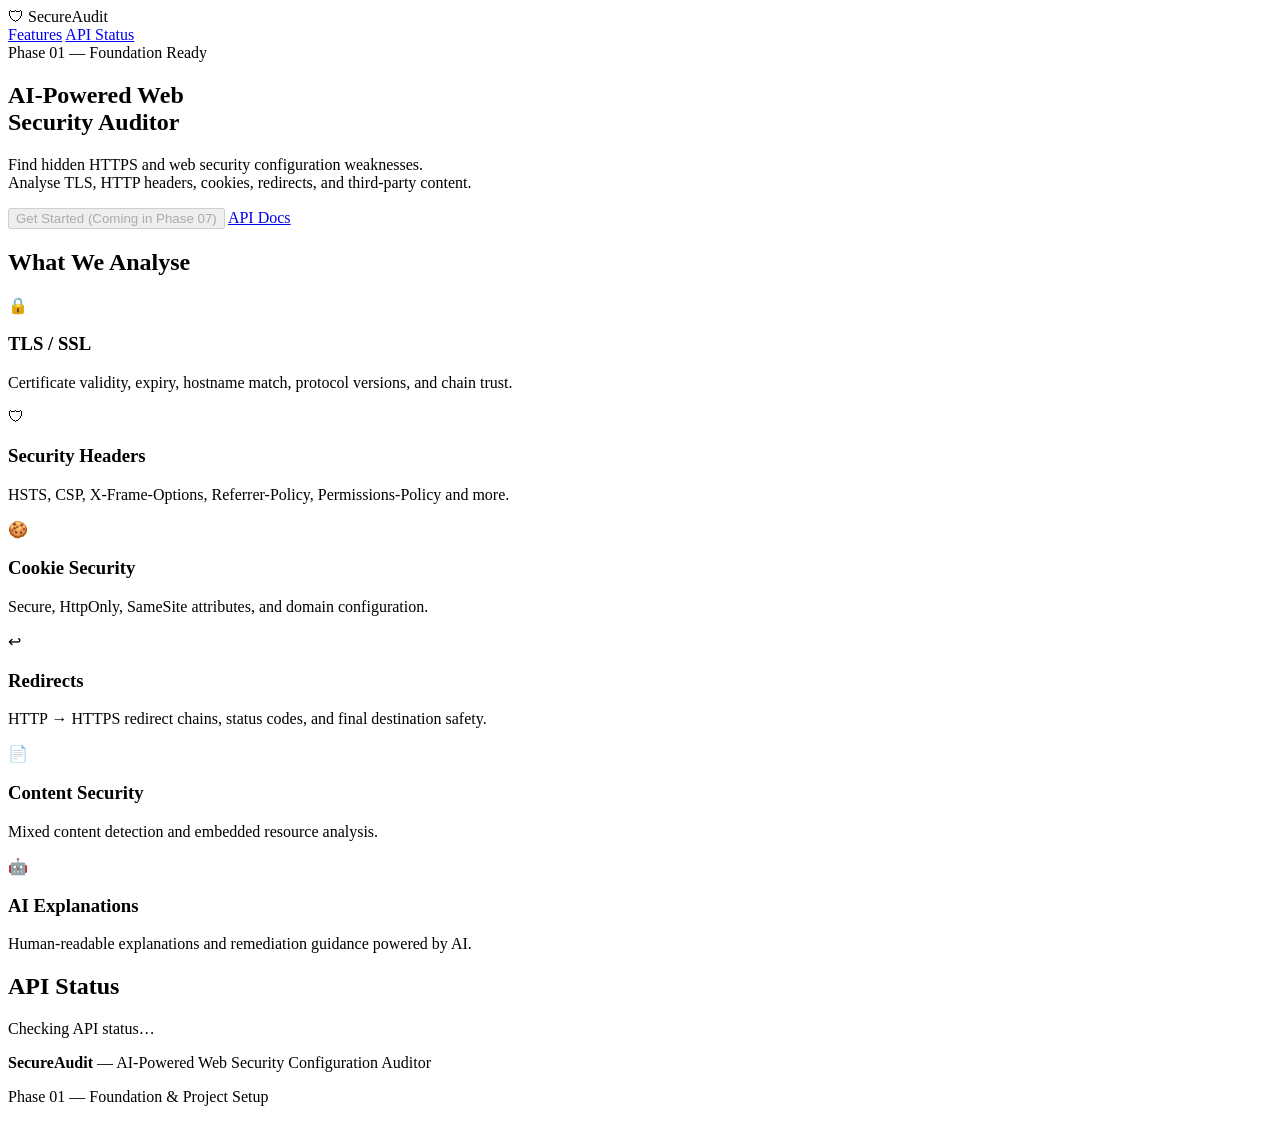
==== frontend/index.html @ 5e4c593e "feat: Phase 01 — Foundation and Project Setup - FastAPI application with lifespan, middleware, versi" ====
<!DOCTYPE html>
<html lang="en">
<head>
  <meta charset="UTF-8" />
  <meta name="viewport" content="width=device-width, initial-scale=1.0" />
  <meta name="description" content="AI-Powered Web Security Configuration Auditor — identify SSL/TLS and HTTP security weaknesses in any public website." />
  <title>SecureAudit — AI-Powered Web Security Auditor</title>
  <link rel="preconnect" href="https://fonts.googleapis.com" />
  <link rel="preconnect" href="https://fonts.gstatic.com" crossorigin />
  <link
    href="https://fonts.googleapis.com/css2?family=Inter:wght@300;400;500;600;700&family=JetBrains+Mono:wght@400;500&display=swap"
    rel="stylesheet"
  />
  <link rel="stylesheet" href="/css/style.css" />
</head>
<body>

  <!-- ── Header ──────────────────────────────────────────────────────── -->
  <header class="site-header" role="banner">
    <div class="header-inner">
      <div class="brand">
        <span class="brand-icon" aria-hidden="true">🛡</span>
        <span class="brand-name">SecureAudit</span>
      </div>
      <nav class="header-nav" aria-label="Primary navigation">
        <a href="#features" class="nav-link">Features</a>
        <a href="#status" class="nav-link">API Status</a>
      </nav>
    </div>
  </header>

  <!-- ── Hero ────────────────────────────────────────────────────────── -->
  <main id="main-content">
    <section class="hero" aria-labelledby="hero-heading">
      <div class="hero-inner">
        <div class="hero-badge">Phase 01 — Foundation Ready</div>
        <h1 id="hero-heading" class="hero-title">
          AI-Powered Web<br />Security Auditor
        </h1>
        <p class="hero-subtitle">
          Find hidden HTTPS and web security configuration weaknesses.<br />
          Analyse TLS, HTTP headers, cookies, redirects, and third-party content.
        </p>
        <div class="cta-group">
          <button class="btn btn-primary" id="get-started-btn" disabled>
            Get Started
            <span class="btn-note">(Coming in Phase 07)</span>
          </button>
          <a href="/api/docs" class="btn btn-secondary" id="api-docs-link">
            API Docs
          </a>
        </div>
      </div>
    </section>

    <!-- ── Features ──────────────────────────────────────────────────── -->
    <section class="features" id="features" aria-labelledby="features-heading">
      <div class="section-inner">
        <h2 id="features-heading" class="section-title">What We Analyse</h2>
        <div class="feature-grid">
          <article class="feature-card">
            <div class="feature-icon" aria-hidden="true">🔒</div>
            <h3 class="feature-title">TLS / SSL</h3>
            <p class="feature-desc">Certificate validity, expiry, hostname match, protocol versions, and chain trust.</p>
          </article>
          <article class="feature-card">
            <div class="feature-icon" aria-hidden="true">🛡</div>
            <h3 class="feature-title">Security Headers</h3>
            <p class="feature-desc">HSTS, CSP, X-Frame-Options, Referrer-Policy, Permissions-Policy and more.</p>
          </article>
          <article class="feature-card">
            <div class="feature-icon" aria-hidden="true">🍪</div>
            <h3 class="feature-title">Cookie Security</h3>
            <p class="feature-desc">Secure, HttpOnly, SameSite attributes, and domain configuration.</p>
          </article>
          <article class="feature-card">
            <div class="feature-icon" aria-hidden="true">↩</div>
            <h3 class="feature-title">Redirects</h3>
            <p class="feature-desc">HTTP → HTTPS redirect chains, status codes, and final destination safety.</p>
          </article>
          <article class="feature-card">
            <div class="feature-icon" aria-hidden="true">📄</div>
            <h3 class="feature-title">Content Security</h3>
            <p class="feature-desc">Mixed content detection and embedded resource analysis.</p>
          </article>
          <article class="feature-card">
            <div class="feature-icon" aria-hidden="true">🤖</div>
            <h3 class="feature-title">AI Explanations</h3>
            <p class="feature-desc">Human-readable explanations and remediation guidance powered by AI.</p>
          </article>
        </div>
      </div>
    </section>

    <!-- ── API Status ─────────────────────────────────────────────────── -->
    <section class="status-section" id="status" aria-labelledby="status-heading">
      <div class="section-inner">
        <h2 id="status-heading" class="section-title">API Status</h2>
        <div class="status-card" id="status-card" role="status" aria-live="polite">
          <div class="status-indicator" id="status-indicator" aria-hidden="true"></div>
          <div class="status-content">
            <p class="status-label" id="status-label">Checking API status…</p>
            <p class="status-detail" id="status-detail"></p>
          </div>
        </div>
      </div>
    </section>
  </main>

  <!-- ── Footer ──────────────────────────────────────────────────────── -->
  <footer class="site-footer" role="contentinfo">
    <div class="footer-inner">
      <p class="footer-text">
        <strong>SecureAudit</strong> — AI-Powered Web Security Configuration Auditor
      </p>
      <p class="footer-phase">Phase 01 — Foundation &amp; Project Setup</p>
    </div>
  </footer>

  <script src="/js/app.js"></script>
</body>
</html>
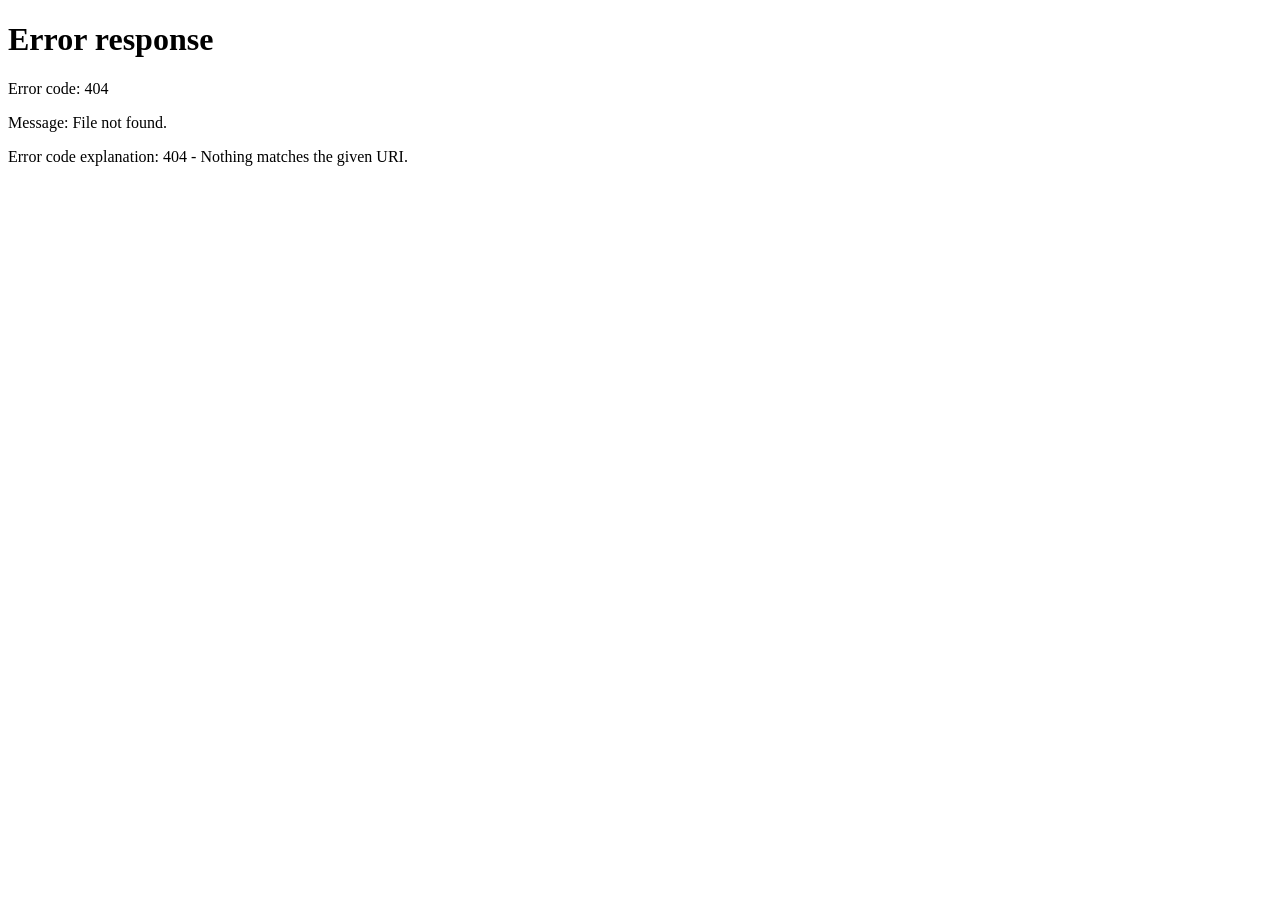
==== commit 6d635cb1: "Final Push" ====
--- a/frontend/index.html
+++ b/frontend/index.html
@@ -2,121 +2,10 @@
 <html lang="en">
 <head>
   <meta charset="UTF-8" />
-  <meta name="viewport" content="width=device-width, initial-scale=1.0" />
-  <meta name="description" content="AI-Powered Web Security Configuration Auditor — identify SSL/TLS and HTTP security weaknesses in any public website." />
-  <title>SecureAudit — AI-Powered Web Security Auditor</title>
-  <link rel="preconnect" href="https://fonts.googleapis.com" />
-  <link rel="preconnect" href="https://fonts.gstatic.com" crossorigin />
-  <link
-    href="https://fonts.googleapis.com/css2?family=Inter:wght@300;400;500;600;700&family=JetBrains+Mono:wght@400;500&display=swap"
-    rel="stylesheet"
-  />
-  <link rel="stylesheet" href="/css/style.css" />
+  <meta http-equiv="refresh" content="0; url=/login.html" />
+  <title>SecureAudit — Redirecting</title>
 </head>
 <body>
-
-  <!-- ── Header ──────────────────────────────────────────────────────── -->
-  <header class="site-header" role="banner">
-    <div class="header-inner">
-      <div class="brand">
-        <span class="brand-icon" aria-hidden="true">🛡</span>
-        <span class="brand-name">SecureAudit</span>
-      </div>
-      <nav class="header-nav" aria-label="Primary navigation">
-        <a href="#features" class="nav-link">Features</a>
-        <a href="#status" class="nav-link">API Status</a>
-      </nav>
-    </div>
-  </header>
-
-  <!-- ── Hero ────────────────────────────────────────────────────────── -->
-  <main id="main-content">
-    <section class="hero" aria-labelledby="hero-heading">
-      <div class="hero-inner">
-        <div class="hero-badge">Phase 01 — Foundation Ready</div>
-        <h1 id="hero-heading" class="hero-title">
-          AI-Powered Web<br />Security Auditor
-        </h1>
-        <p class="hero-subtitle">
-          Find hidden HTTPS and web security configuration weaknesses.<br />
-          Analyse TLS, HTTP headers, cookies, redirects, and third-party content.
-        </p>
-        <div class="cta-group">
-          <button class="btn btn-primary" id="get-started-btn" disabled>
-            Get Started
-            <span class="btn-note">(Coming in Phase 07)</span>
-          </button>
-          <a href="/api/docs" class="btn btn-secondary" id="api-docs-link">
-            API Docs
-          </a>
-        </div>
-      </div>
-    </section>
-
-    <!-- ── Features ──────────────────────────────────────────────────── -->
-    <section class="features" id="features" aria-labelledby="features-heading">
-      <div class="section-inner">
-        <h2 id="features-heading" class="section-title">What We Analyse</h2>
-        <div class="feature-grid">
-          <article class="feature-card">
-            <div class="feature-icon" aria-hidden="true">🔒</div>
-            <h3 class="feature-title">TLS / SSL</h3>
-            <p class="feature-desc">Certificate validity, expiry, hostname match, protocol versions, and chain trust.</p>
-          </article>
-          <article class="feature-card">
-            <div class="feature-icon" aria-hidden="true">🛡</div>
-            <h3 class="feature-title">Security Headers</h3>
-            <p class="feature-desc">HSTS, CSP, X-Frame-Options, Referrer-Policy, Permissions-Policy and more.</p>
-          </article>
-          <article class="feature-card">
-            <div class="feature-icon" aria-hidden="true">🍪</div>
-            <h3 class="feature-title">Cookie Security</h3>
-            <p class="feature-desc">Secure, HttpOnly, SameSite attributes, and domain configuration.</p>
-          </article>
-          <article class="feature-card">
-            <div class="feature-icon" aria-hidden="true">↩</div>
-            <h3 class="feature-title">Redirects</h3>
-            <p class="feature-desc">HTTP → HTTPS redirect chains, status codes, and final destination safety.</p>
-          </article>
-          <article class="feature-card">
-            <div class="feature-icon" aria-hidden="true">📄</div>
-            <h3 class="feature-title">Content Security</h3>
-            <p class="feature-desc">Mixed content detection and embedded resource analysis.</p>
-          </article>
-          <article class="feature-card">
-            <div class="feature-icon" aria-hidden="true">🤖</div>
-            <h3 class="feature-title">AI Explanations</h3>
-            <p class="feature-desc">Human-readable explanations and remediation guidance powered by AI.</p>
-          </article>
-        </div>
-      </div>
-    </section>
-
-    <!-- ── API Status ─────────────────────────────────────────────────── -->
-    <section class="status-section" id="status" aria-labelledby="status-heading">
-      <div class="section-inner">
-        <h2 id="status-heading" class="section-title">API Status</h2>
-        <div class="status-card" id="status-card" role="status" aria-live="polite">
-          <div class="status-indicator" id="status-indicator" aria-hidden="true"></div>
-          <div class="status-content">
-            <p class="status-label" id="status-label">Checking API status…</p>
-            <p class="status-detail" id="status-detail"></p>
-          </div>
-        </div>
-      </div>
-    </section>
-  </main>
-
-  <!-- ── Footer ──────────────────────────────────────────────────────── -->
-  <footer class="site-footer" role="contentinfo">
-    <div class="footer-inner">
-      <p class="footer-text">
-        <strong>SecureAudit</strong> — AI-Powered Web Security Configuration Auditor
-      </p>
-      <p class="footer-phase">Phase 01 — Foundation &amp; Project Setup</p>
-    </div>
-  </footer>
-
-  <script src="/js/app.js"></script>
+  <p>Redirecting to <a href="/login.html">login</a>…</p>
 </body>
 </html>
